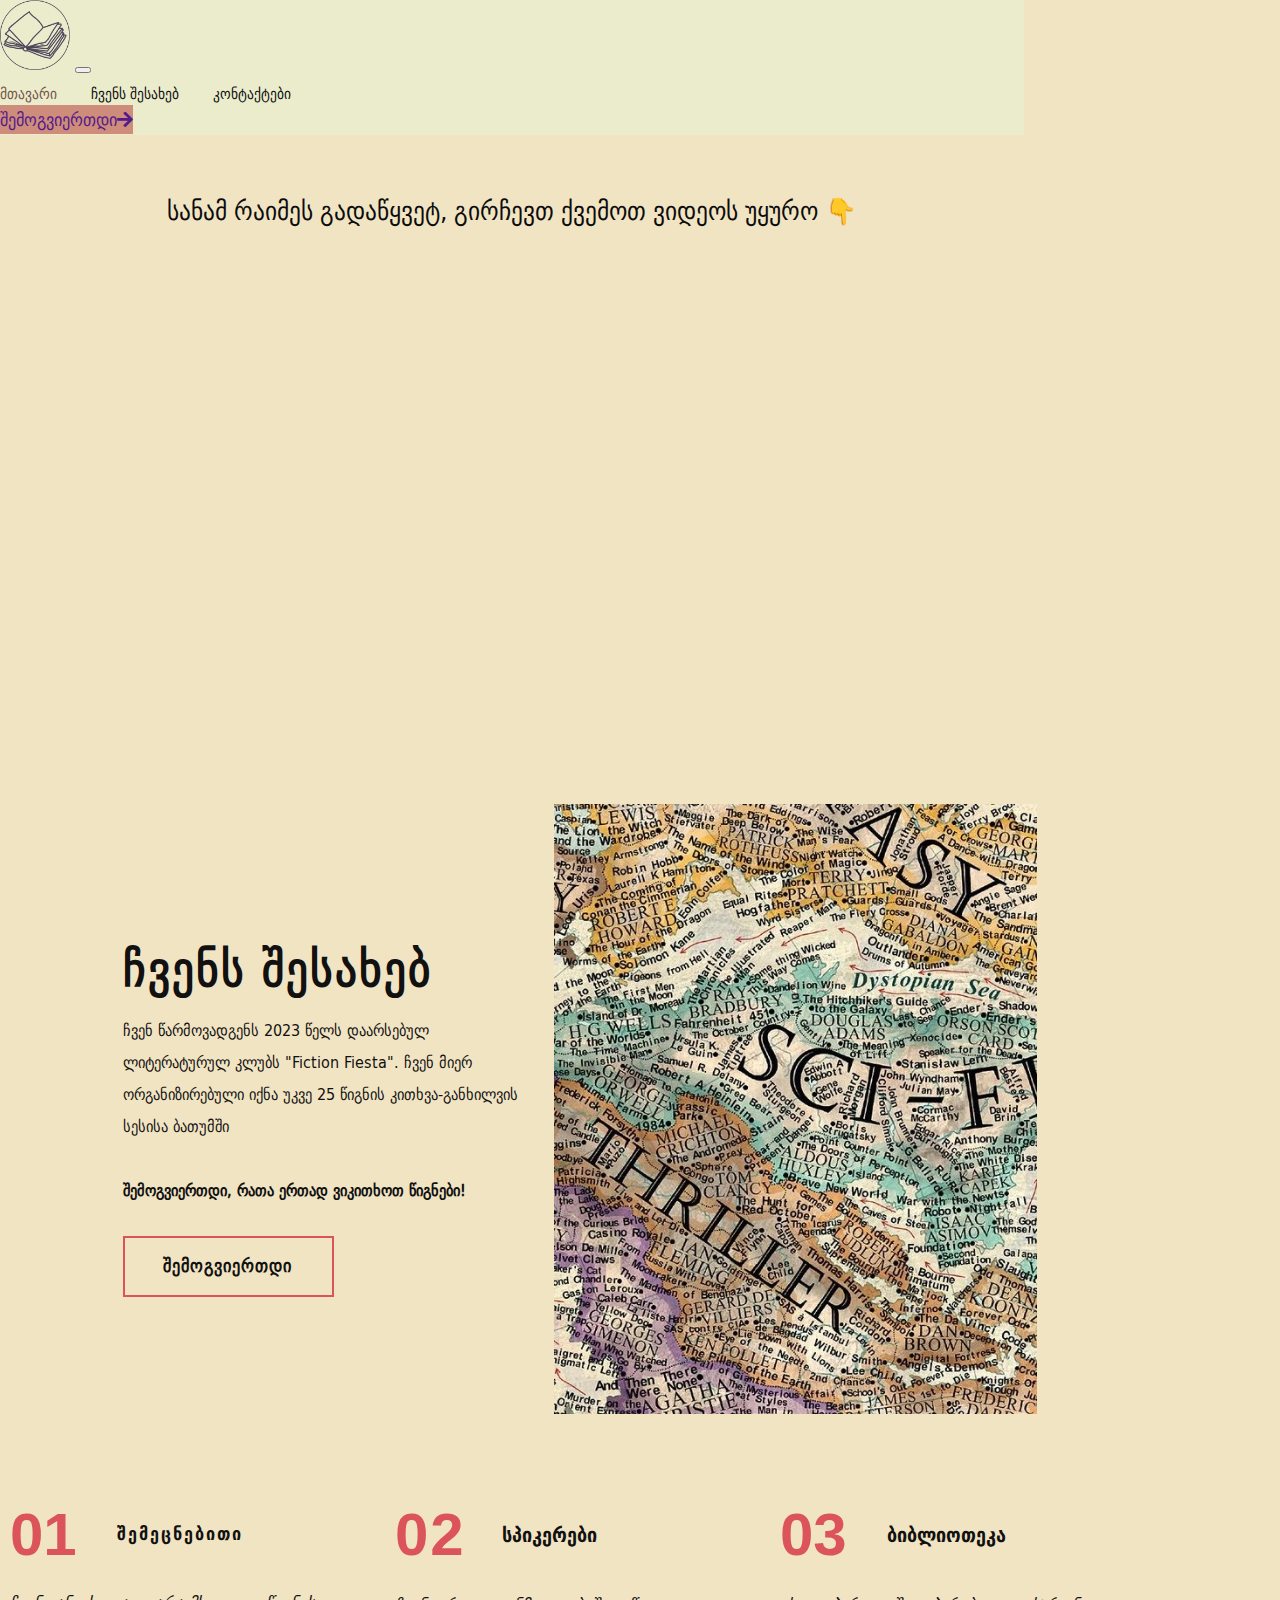
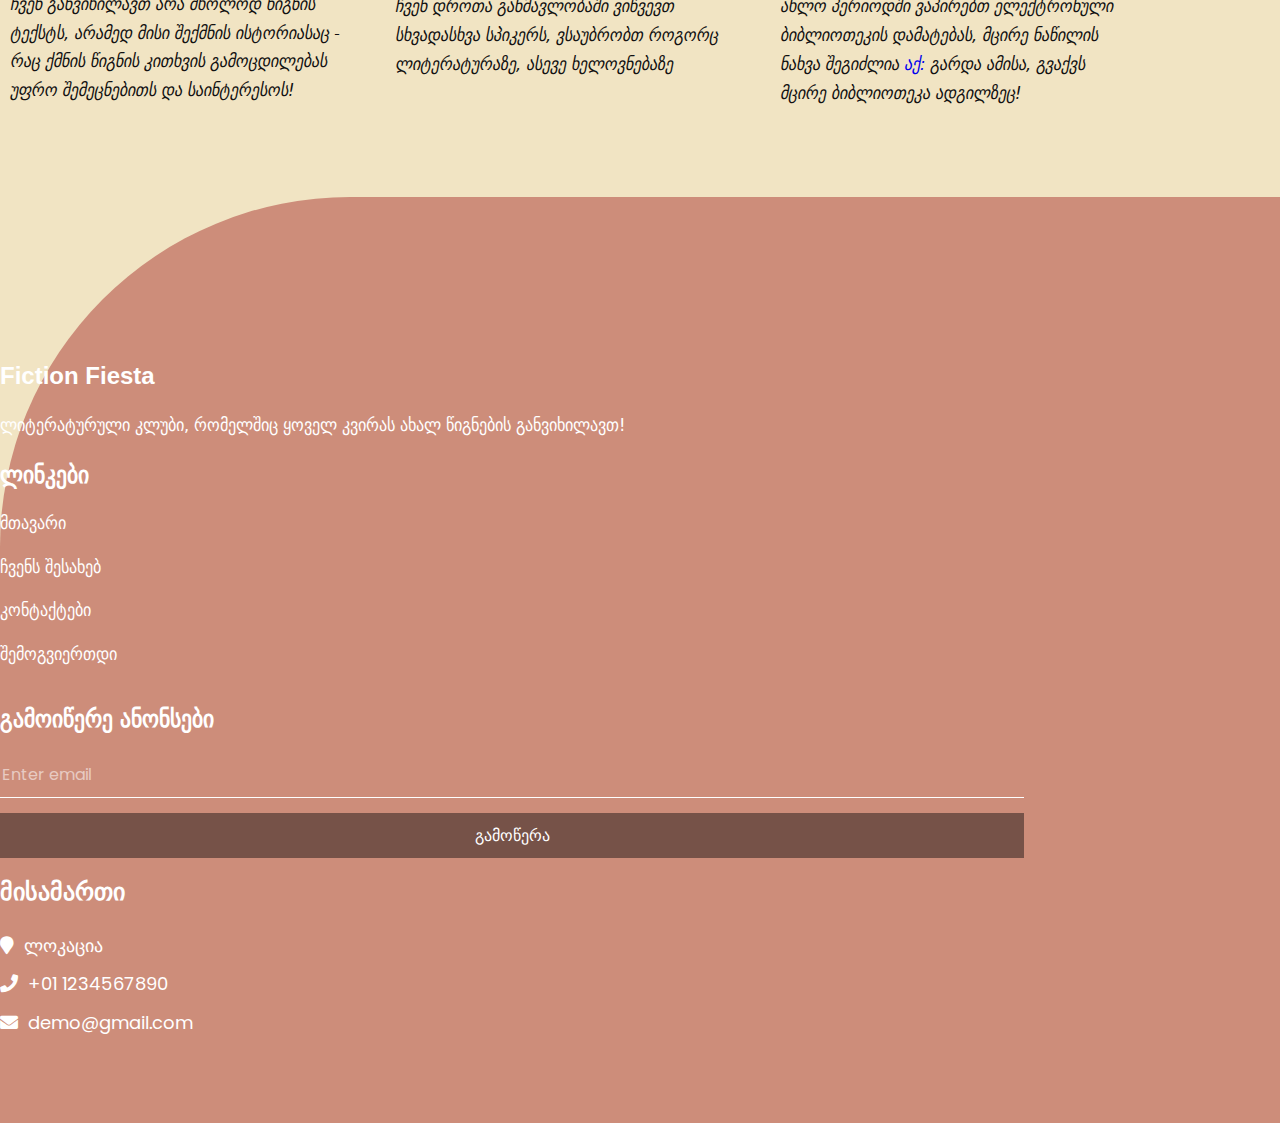
==== about.html @ 5c0d3846 "Adding" ====
<!DOCTYPE html>
<html lang="en">

<head>
  <meta charset="UTF-8">
  <meta name="viewport" content="width=device-width, initial-scale=1.0">
  <link href="https://cdn.jsdelivr.net/npm/bootstrap@5.3.2/dist/css/bootstrap.min.css" rel="stylesheet"
    integrity="sha384-T3c6CoIi6uLrA9TneNEoa7RxnatzjcDSCmG1MXxSR1GAsXEV/Dwwykc2MPK8M2HN" crossorigin="anonymous">
  <link href="https://cdnjs.cloudflare.com/ajax/libs/font-awesome/5.10.0/css/all.min.css" rel="stylesheet">
  <link rel="stylesheet" href="styles/nicepage.css">
  <link rel="stylesheet" href="styles/Главная.css">
  <link href="styles/style.css" rel="stylesheet" />
    <link rel="stylesheet" href="styles/about.css" media="screen">
  
  <link href="style.css" rel="stylesheet" />

  <link rel="icon" type="image/x-icon" href="/images/logo.png">
  <title>Fistion Fiesta - ჩვენს შესახებ </title>
</head>

<body>
  <div class="container">
    <!-- Navbar Start -->
    <nav class="navbar navbar-expand-lg  navbar-light shadow sticky-top p-0">
      <a href="index.html" class="navbar-brand d-flex align-items-center text-center py-0 px-4 px-lg-5">
        <span><img src="images/logo.png" height="70px"></span>
      </a>
      <button type="button" class="navbar-toggler me-4" data-bs-toggle="collapse" data-bs-target="#navbarCollapse">
        <span class="navbar-toggler-icon"></span>
      </button>
      <div class="collapse navbar-collapse" id="navbarCollapse">
        <div class="navbar-nav ms-auto p-4 p-lg-0">
          <a href="index.html" class="nav-item nav-link active GEO">მთავარი</a>
          <a href="about.html" class="nav-item nav-link GEO">ჩვენს შესახებ</a>
          <a href="contact.html" class="nav-item nav-link GEO">კონტაქტები</a>
        </div>
        <a href="" class="btn btn-primary rounded-0 py-4 px-lg-5 d-none d-lg-block GEO">შემოგვიერთდი<i
            class="fa fa-arrow-right ms-3"></i></a>
      </div>
    </nav>
    <!-- Navbar End -->
    <center>
      <br>
      <div class="header GEO">
        სანამ რაიმეს გადაწყვეტ, გირჩევთ ქვემოთ ვიდეოს უყურო &#128071;
      </div>
<br>
<br>
<iframe width="728" height="450" src="https://www.youtube.com/embed/mvkRT0_Un_4?si=136d0tzDVzJdOkZi&amp;controls=0" title="YouTube video player" frameborder="0" allow="accelerometer; autoplay; clipboard-write; encrypted-media; gyroscope; picture-in-picture; web-share" allowfullscreen></iframe>
  </center>

    <div  class="u-body u-xl-mode">
      <section class="u-align-center u-clearfix u-section-1" id="carousel_3d0b">
        <div class="u-clearfix u-sheet u-valign-middle u-sheet-1">
          <div class="data-layout-selected u-clearfix u-layout-wrap u-layout-wrap-1">
            <div class="u-layout">
              <div class="u-layout-row">
                <div class="u-align-left u-container-style u-layout-cell u-size-29 u-layout-cell-1">
                  <div class="u-container-layout u-valign-middle u-container-layout-1">
                    <h2 class="u-custom-font u-font-montserrat u-text u-text-1 GEO">ჩვენს შესახებ</h2>
                    <p class="u-custom-font u-font-montserrat u-text u-text-2 GEO"> ჩვენ წარმოვადგენს 2023 წელს დაარსებულ ლიტერატურულ კლუბს "Fiction Fiesta". ჩვენ მიერ ორგანიზირებული იქნა უკვე 25 წიგნის კითხვა-განხილვის სესისა ბათუმში<br>
                      <br>
                      <span style="font-weight: 700;"> შემოგვიერთდი, რათა ერთად ვიკითხოთ წიგნები! </span>
                    </p>
                    <a href="join.html" class="u-active-palette-2-base u-border-2 u-border-palette-2-base u-btn u-button-style u-hover-palette-2-base u-none u-text-active-white u-text-body-color u-text-hover-white u-btn-2 GEO">შემოგვიერთდი<br>
                    </a>
                  </div>
                </div>
                <div class="u-align-left u-container-style u-image u-layout-cell u-size-31 u-image-1" data-image-width="800" data-image-height="992">
                  <div class="u-container-layout u-valign-bottom u-container-layout-2">
                    <img src="images/literature.jpg">
                  </div>
                </div>
              </div>
            </div>
          </div>
          <div class="u-expanded-width u-list u-list-1">
            <div class="u-repeater u-repeater-1">
              <div class="u-align-left u-container-style u-custom-item u-list-item u-repeater-item u-shape-rectangle">
                <div class="u-container-layout u-similar-container u-container-layout-3">
                  <h2 class="u-custom-font u-font-montserrat u-text u-text-default u-text-palette-2-base u-text-4">01</h2>
                  <h5 class="u-custom-font u-font-montserrat u-text u-text-5 GEO-bold">შემეცნებითი</h5>
                  <p class="u-text u-text-6 GEO-italic"> ჩვენ განვიხილავთ არა მხოლოდ წიგნის ტექსტს, არამედ მისი შექმნის ისტორიასაც - რაც ქმნის წიგნის კითხვის გამოცდილებას უფრო შემეცნებითს და საინტერესოს! </p>
                </div>
              </div>
              <div class="u-align-left u-container-style u-custom-item u-list-item u-repeater-item u-shape-rectangle">
                <div class="u-container-layout u-similar-container u-container-layout-4">
                  <h2 class="u-custom-font u-font-montserrat u-text u-text-default u-text-palette-2-base u-text-7">02</h2>
                  <h5 class="u-custom-font u-font-montserrat u-text u-text-8 GEO-bold">სპიკერები</h5>
                  <p class="u-text u-text-9 GEO-italic"> ჩვენ დროთა განმავლობაში ვიწვევთ სხვადასხვა სპიკერს, ვსაუბრობთ როგორც ლიტერატურაზე, ასევე ხელოვნებაზე</p>
                </div>
              </div>
              <div class="u-align-left u-container-style u-custom-item u-list-item u-repeater-item u-shape-rectangle">
                <div class="u-container-layout u-similar-container u-container-layout-5">
                  <h2 class="u-custom-font u-font-montserrat u-text u-text-default u-text-palette-2-base u-text-10">03</h2>
                  <h5 class="u-custom-font u-font-montserrat u-text u-text-11 GEO-bold">ბიბლიოთეკა</h5>
                  <p class="u-text u-text-12 GEO-italic"> ახლო პერიოდში ვაპირებთ ელექტრონული ბიბლიოთეკის დამატებას, მცირე ნაწილის ნახვა შეგიძლია <a #="aboutA" href="index.html">აქ:</a> გარდა ამისა, გვაქვს მცირე ბიბლიოთეკა ადგილზეც! </p>
                </div>
              </div>
            </div>
          </div>
        </div>
      </section>
    </div>
    
  </div>
    <div class="footer_container">
      <!-- info section -->

      <section class="info_section ">
        <div class="container">
          <div class="row">
            <div class="col-md-6 col-lg-3 ">
              <div class="info_detail">
                <h4>
                  Fiction Fiesta
                </h4>
                <p class="GEO">
                  ლიტერატურული კლუბი, რომელშიც ყოველ კვირას  ახალ წიგნების განვიხილავთ!
                </p>
              </div>
            </div>
            <div class="col-md-6 col-lg-2 mx-auto">
              <div class="info_link_box">
                <h4 class="GEO">
                  ლინკები
                </h4>
                <div class="info_links">
                  <a class="GEO" href="index.html">
                    მთავარი
                  </a>
                  <a class="GEO" href="about.html">
                    ჩვენს შესახებ
                  </a>
                  <a class="GEO" href="contact.html">
                    კონტაქტები
                  </a>
                  <a class="GEO" href="contact.html">
                    შემოგვიერთდი
                  </a>
                </div>
              </div>
            </div>
            <div class="col-md-6 col-lg-3 ">
              <h4 class="GEO">
                გამოიწერე ანონსები
              </h4>
              <form action="#">
                <input type="text" placeholder="Enter email" />
                <button type="submit">
                  გამოწერა
                </button>
              </form>
            </div>
            <div class="col-md-6 col-lg-3 mb-0 ml-auto">
              <div class="info_contact">
                <h4>
                  მისამართი
                </h4>
                <div class="contact_link_box">
                  <a href="contact.html">
                    <i class="fa fa-map-marker" aria-hidden="true"></i>
                    <span>
                      ლოკაცია
                    </span>
                  </a>
                  <a href="">
                    <i class="fa fa-phone" aria-hidden="true"></i>
                    <span>
                       +01 1234567890
                    </span>
                  </a>
                  <a href="">
                    <i class="fa fa-envelope" aria-hidden="true"></i>
                    <span>
                      demo@gmail.com
                    </span>
                  </a>
                </div>
              </div>
              <div class="info_social">
                <iframe src="https://www.facebook.com/plugins/like.php?href=https%3A%2F%2Fwww.facebook.com%2FliteratureByOmar&width=450&layout&action&size&share=false&height=35&appId" width="450" height="35" style="border:none;overflow:hidden" scrolling="no" frameborder="0" allowfullscreen="true" allow="autoplay; clipboard-write; encrypted-media; picture-in-picture; web-share"></iframe>
              </div>
            </div>
          </div>
        </div>
      </section>

      <br>
    </div>

    
</body>

</html>
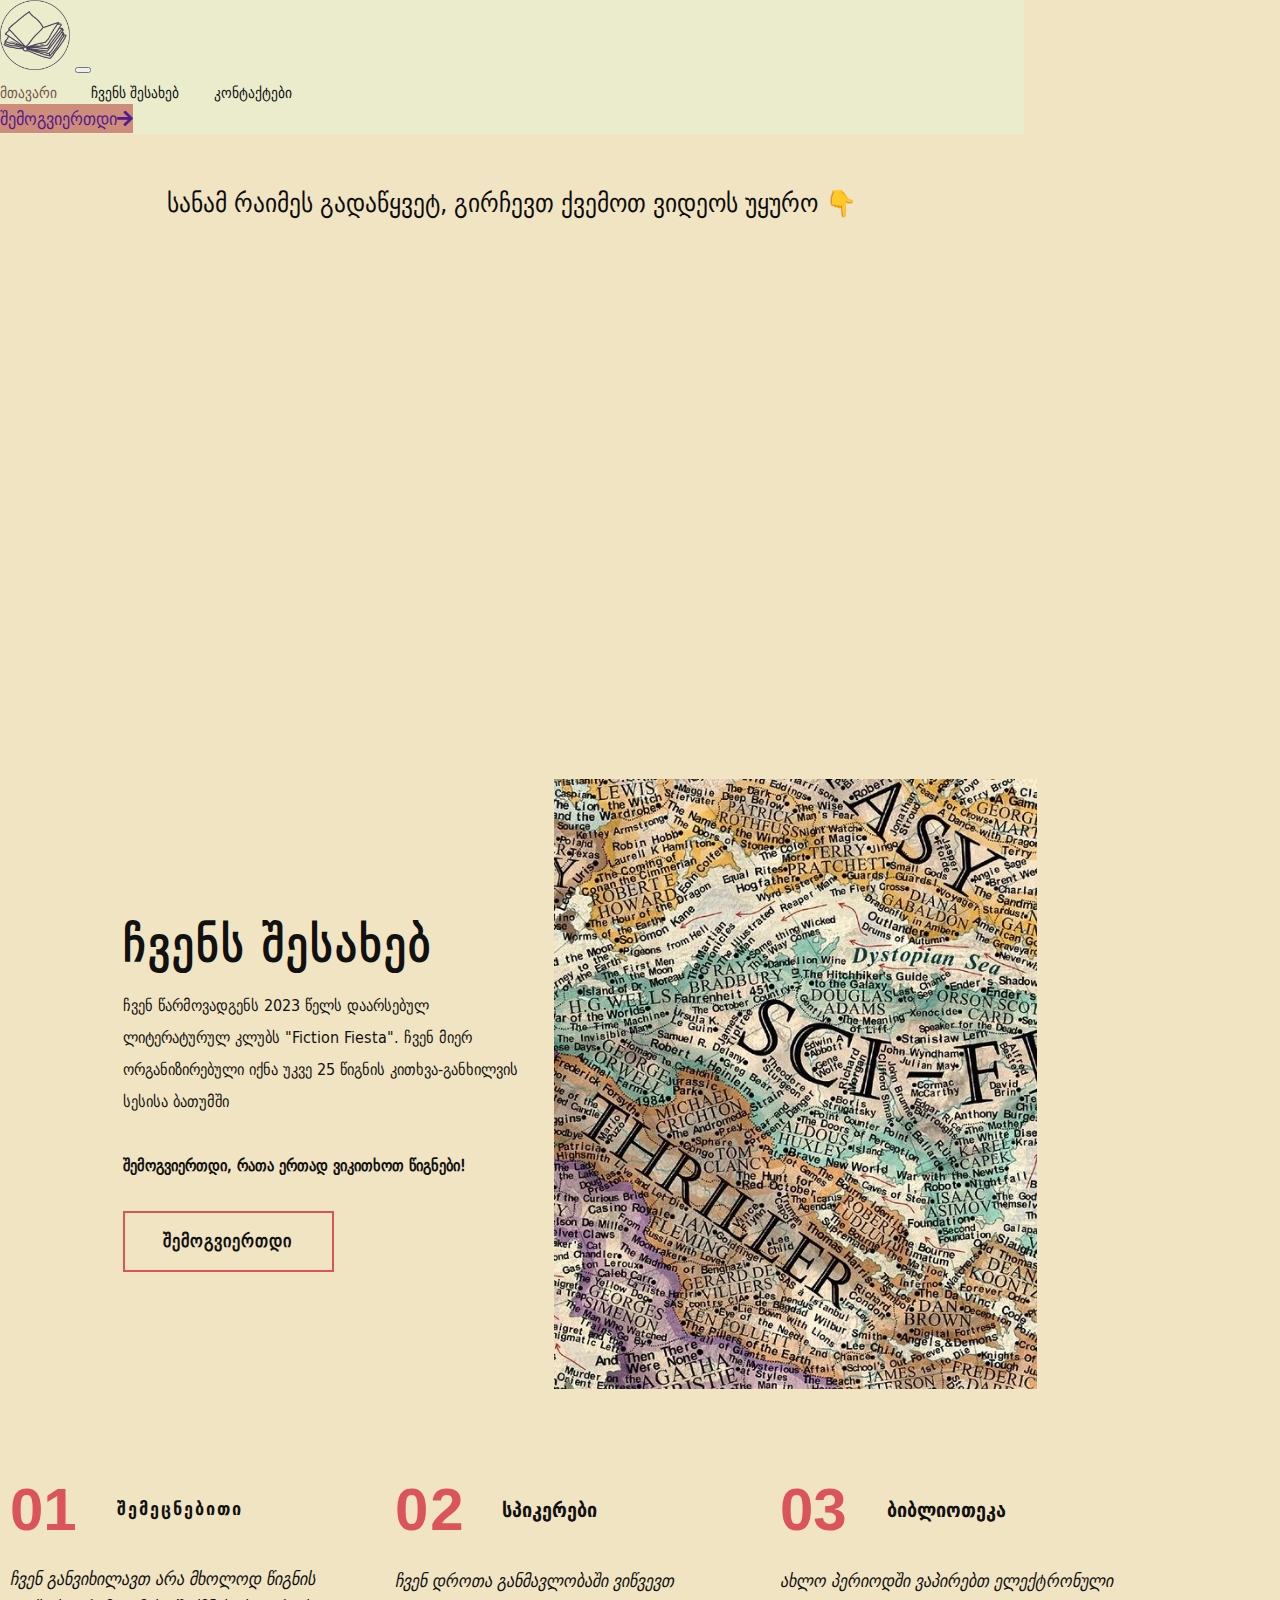
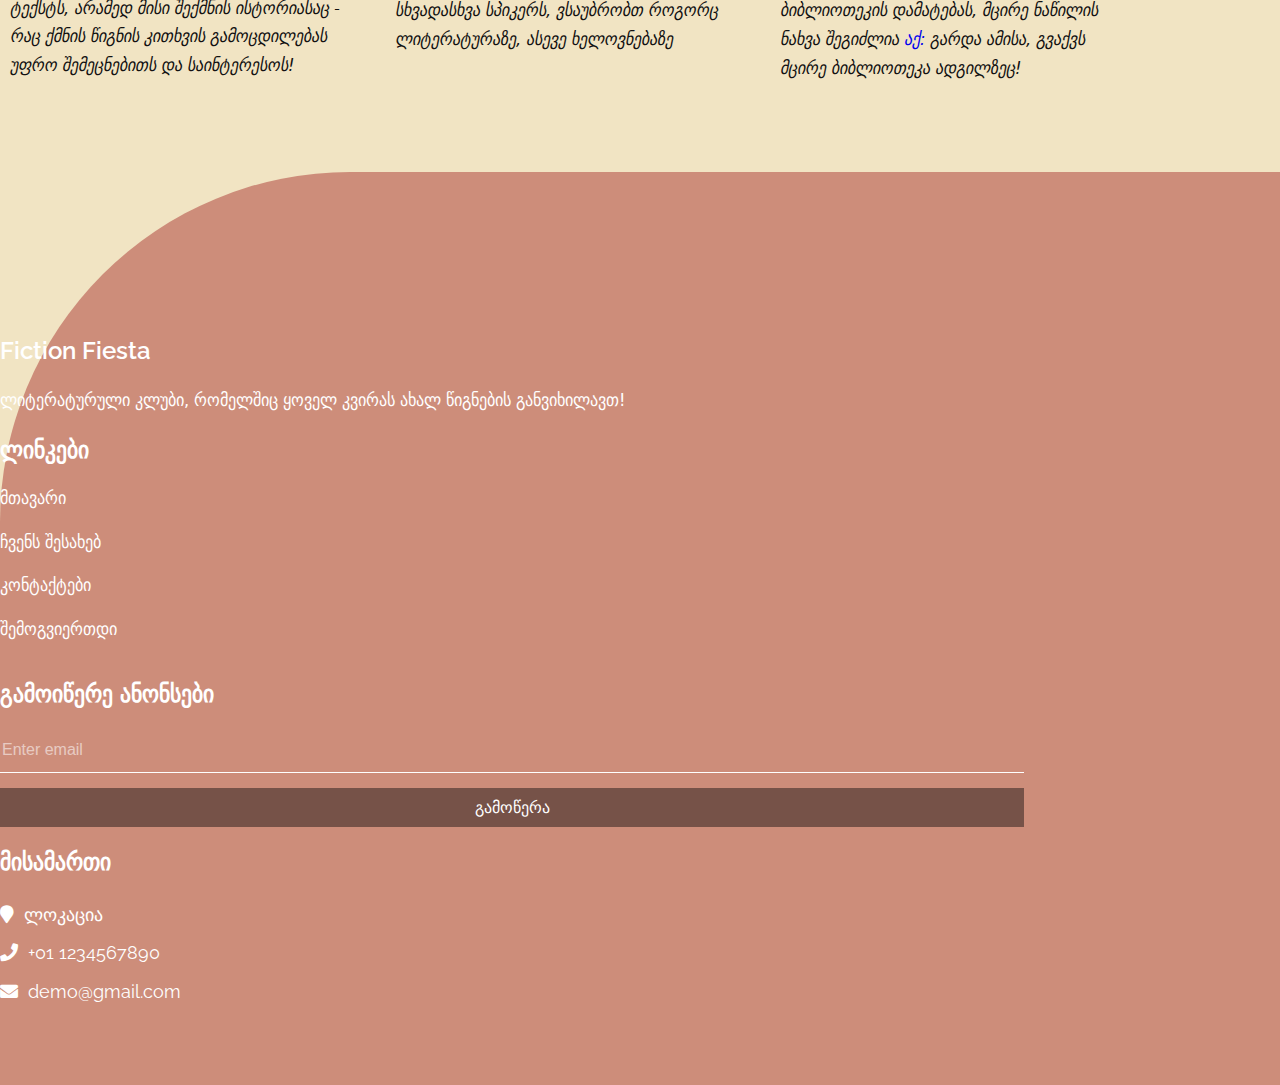
==== commit 5569ac85: "Commiting changes" ====
--- a/about.html
+++ b/about.html
@@ -112,7 +112,7 @@
           <div class="row">
             <div class="col-md-6 col-lg-3 ">
               <div class="info_detail">
-                <h4>
+                <h4  class="ENG">
                   Fiction Fiesta
                 </h4>
                 <p class="GEO">
@@ -135,7 +135,7 @@
                   <a class="GEO" href="contact.html">
                     კონტაქტები
                   </a>
-                  <a class="GEO" href="contact.html">
+                  <a class="GEO" href="join.html">
                     შემოგვიერთდი
                   </a>
                 </div>
@@ -154,25 +154,25 @@
             </div>
             <div class="col-md-6 col-lg-3 mb-0 ml-auto">
               <div class="info_contact">
-                <h4>
+                <h4  class="GEO">
                   მისამართი
                 </h4>
                 <div class="contact_link_box">
-                  <a href="contact.html">
-                    <i class="fa fa-map-marker" aria-hidden="true"></i>
+                  <a href="contact.html"  >
+                    <i class="fa fa-map-marker" aria-hidden="true" ></i>
                     <span>
-                      ლოკაცია
+                        ლოკაცია
                     </span>
                   </a>
-                  <a href="">
+                  <a href="" class="ENG">
                     <i class="fa fa-phone" aria-hidden="true"></i>
                     <span>
                        +01 1234567890
                     </span>
                   </a>
-                  <a href="">
+                  <a href=""  class="ENG">
                     <i class="fa fa-envelope" aria-hidden="true"></i>
-                    <span>
+                    <span >
                       demo@gmail.com
                     </span>
                   </a>
--- a/styles/style.css
+++ b/styles/style.css
@@ -1,6 +1,5 @@
 @import url("https://fonts.googleapis.com/css2?family=Poppins:wght@400;600;700&display=swap");
 body {
-  font-family: "Poppins", sans-serif;
   color: #0c0c0c;
   background-color: #ffffff;
   overflow-x: hidden;
--- a/style.css
+++ b/style.css
@@ -23,6 +23,22 @@
     --secondary: #EAECCC;
     --primary: #CD8D7A;
 }
+
+.GEO{
+    font-family: GeoFont !important;
+}
+
+.GEO-bold{
+    font-family: GeoFontBold;
+}
+.GEO-italic{
+    font-family: GeoFontItalic;
+}
+
+.ENG{
+    font-family: Font !important;
+}
+
 body{
     background-color: var(--background) !important;
 }
@@ -109,16 +125,7 @@
     background-color: var(--background) !important;
 }
 
-.GEO{
-    font-family: GeoFont !important;
-}
 
-.GEO-bold{
-    font-family: GeoFontBold;
-}
-.GEO-italic{
-    font-family: GeoFontItalic;
-}
 .u-image{
     margin-top: 20px !important
 }
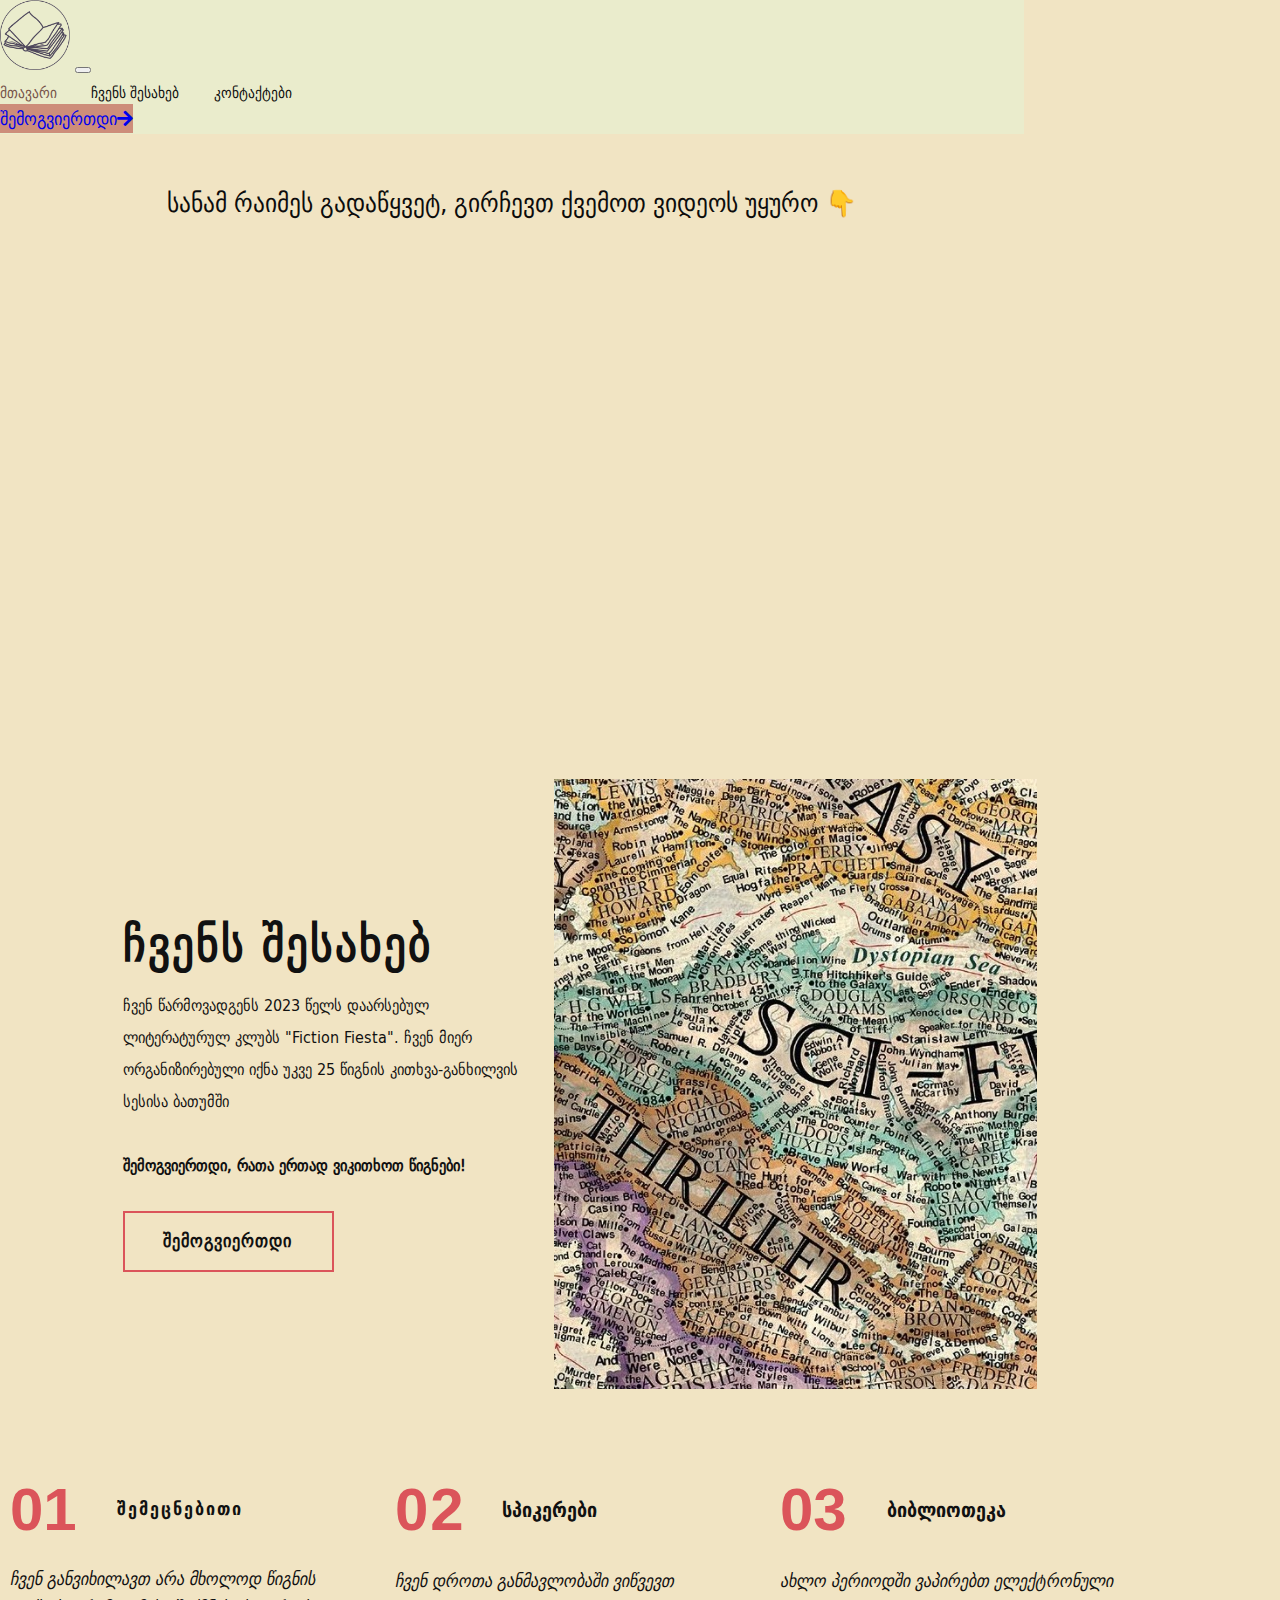
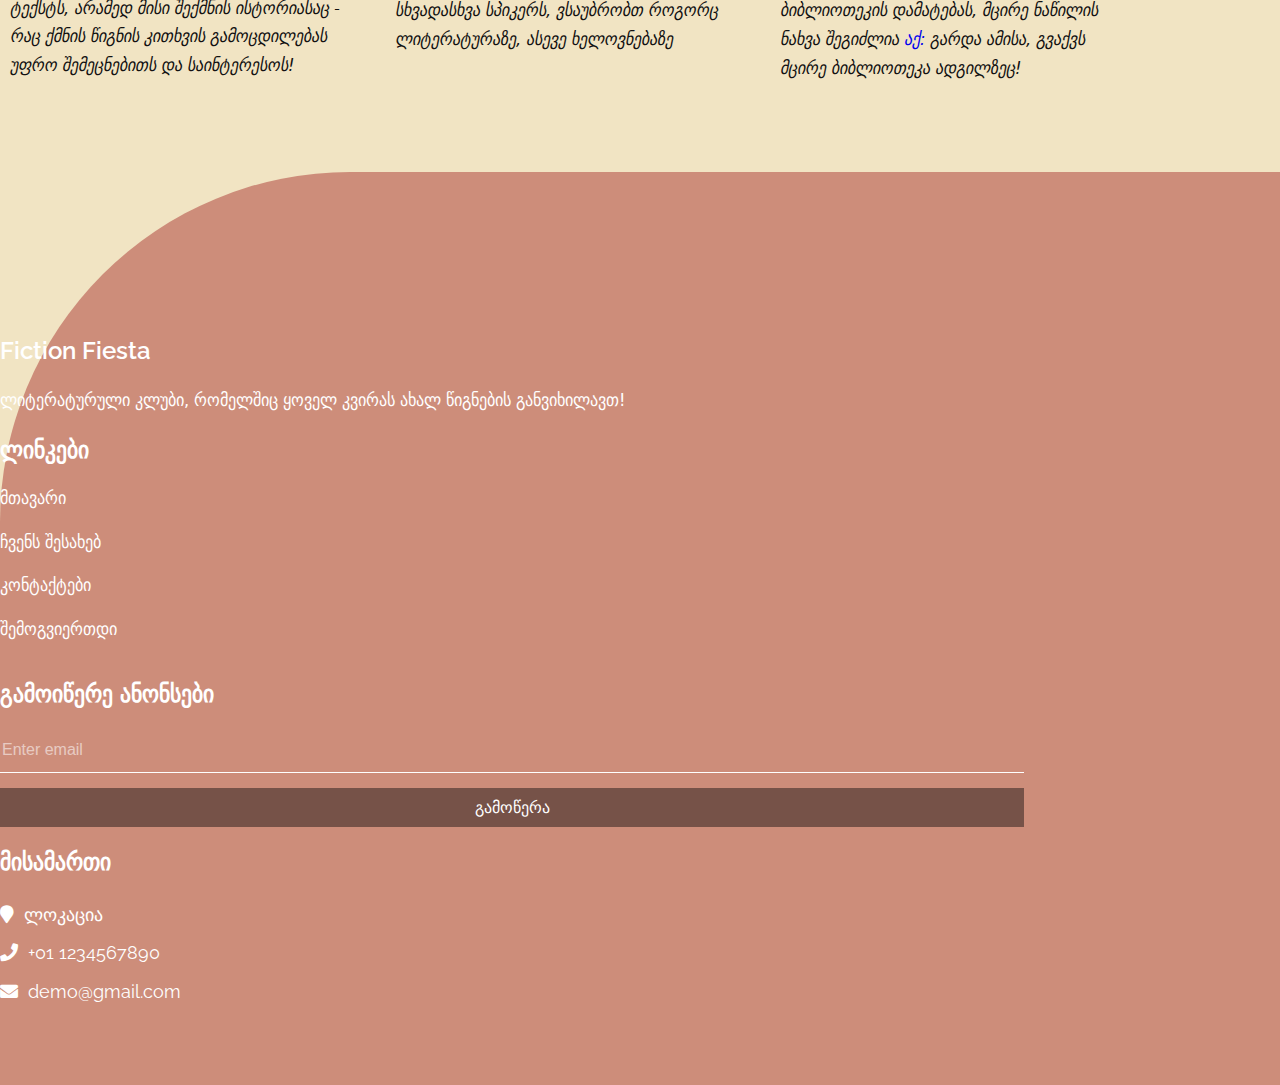
==== commit 31232ea5: "new changs" ====
--- a/about.html
+++ b/about.html
@@ -34,7 +34,7 @@
           <a href="about.html" class="nav-item nav-link GEO">ჩვენს შესახებ</a>
           <a href="contact.html" class="nav-item nav-link GEO">კონტაქტები</a>
         </div>
-        <a href="" class="btn btn-primary rounded-0 py-4 px-lg-5 d-none d-lg-block GEO">შემოგვიერთდი<i
+        <a href="join.html" class="btn btn-primary rounded-0 py-4 px-lg-5 d-none d-lg-block GEO">შემოგვიერთდი<i
             class="fa fa-arrow-right ms-3"></i></a>
       </div>
     </nav>
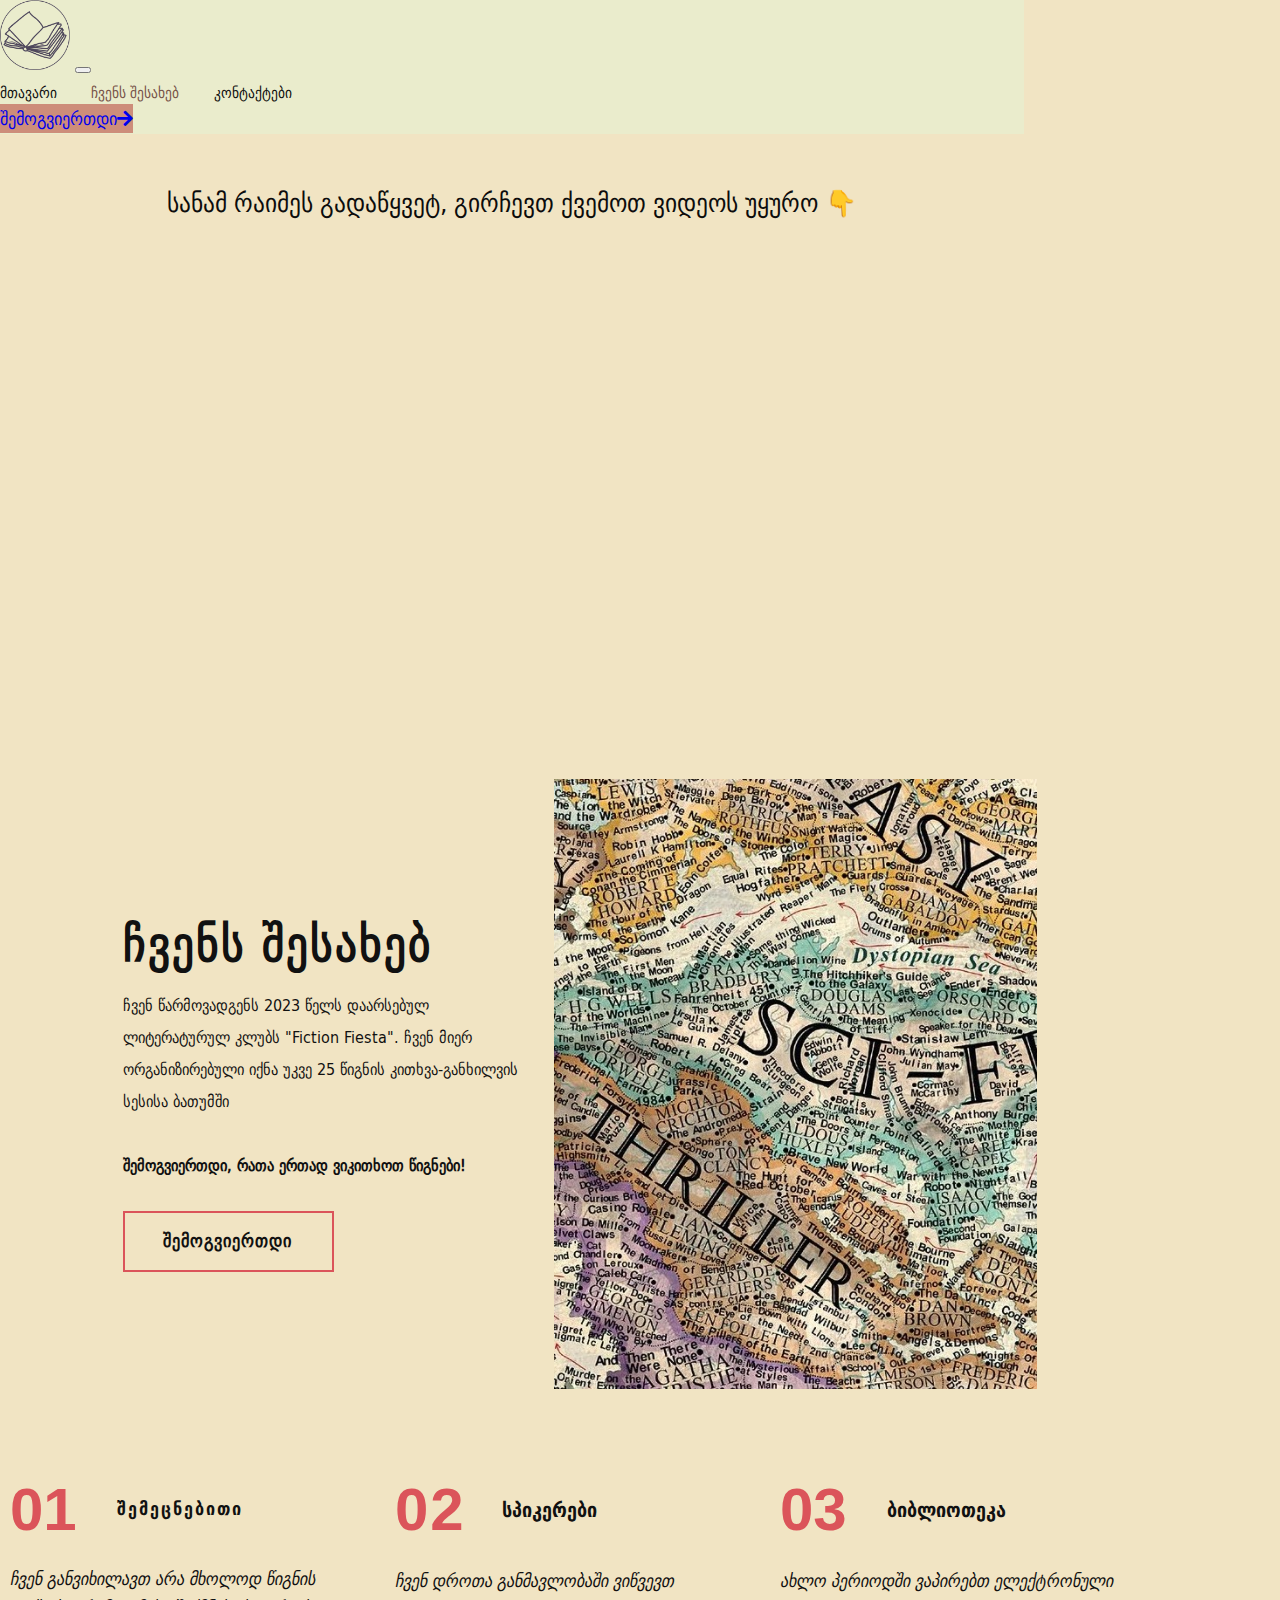
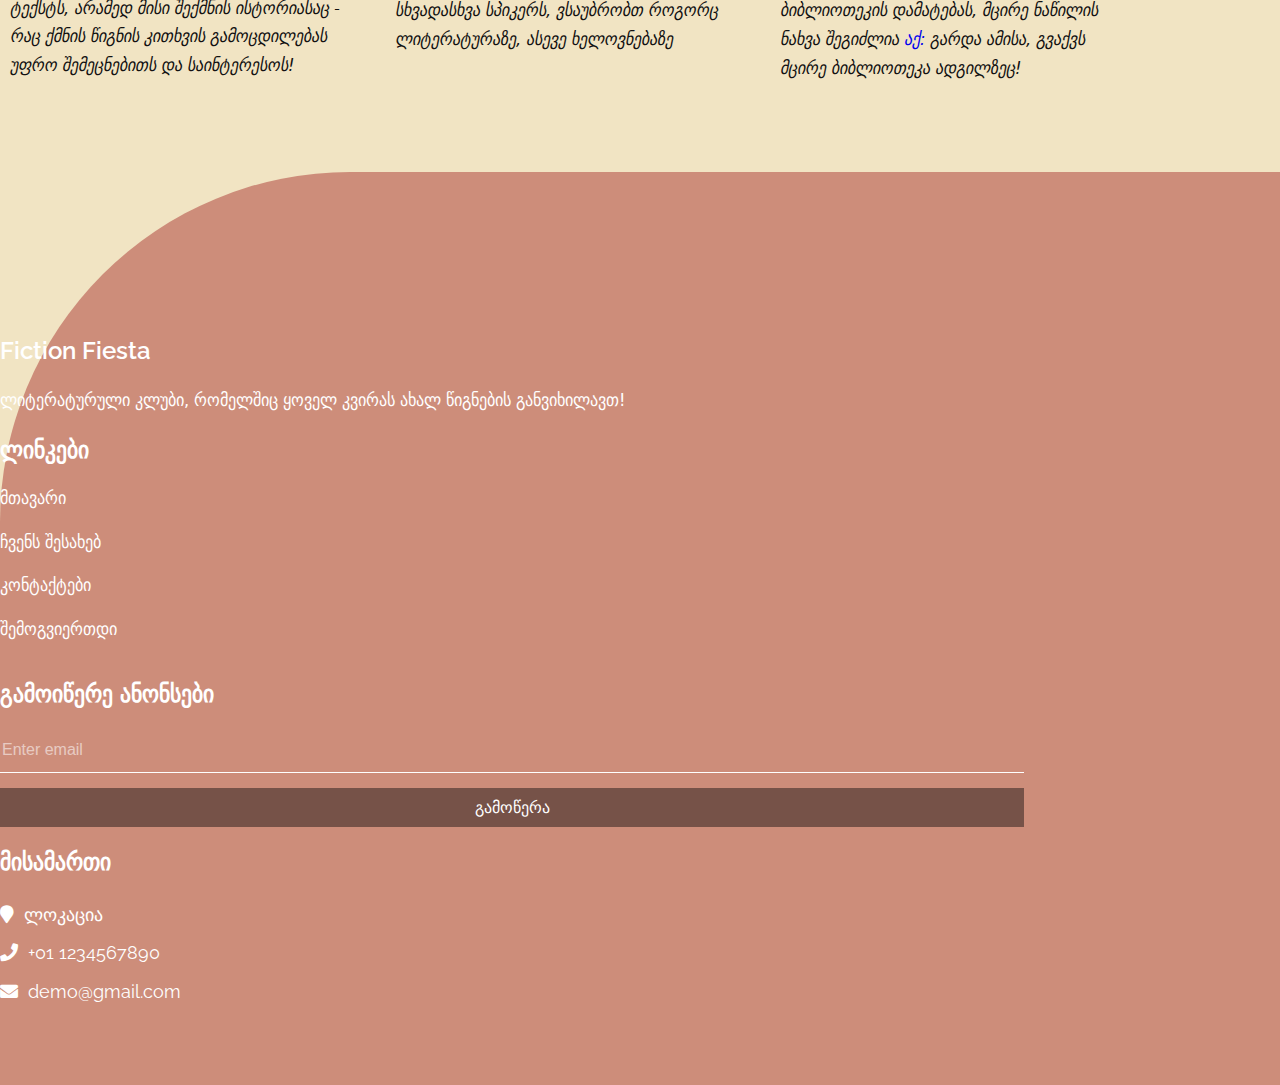
==== commit e7066181: "new changes" ====
--- a/about.html
+++ b/about.html
@@ -30,8 +30,8 @@
       </button>
       <div class="collapse navbar-collapse" id="navbarCollapse">
         <div class="navbar-nav ms-auto p-4 p-lg-0">
-          <a href="index.html" class="nav-item nav-link active GEO">მთავარი</a>
-          <a href="about.html" class="nav-item nav-link GEO">ჩვენს შესახებ</a>
+          <a href="index.html" class="nav-item nav-link GEO">მთავარი</a>
+          <a href="about.html" class="nav-item nav-link active GEO">ჩვენს შესახებ</a>
           <a href="contact.html" class="nav-item nav-link GEO">კონტაქტები</a>
         </div>
         <a href="join.html" class="btn btn-primary rounded-0 py-4 px-lg-5 d-none d-lg-block GEO">შემოგვიერთდი<i
